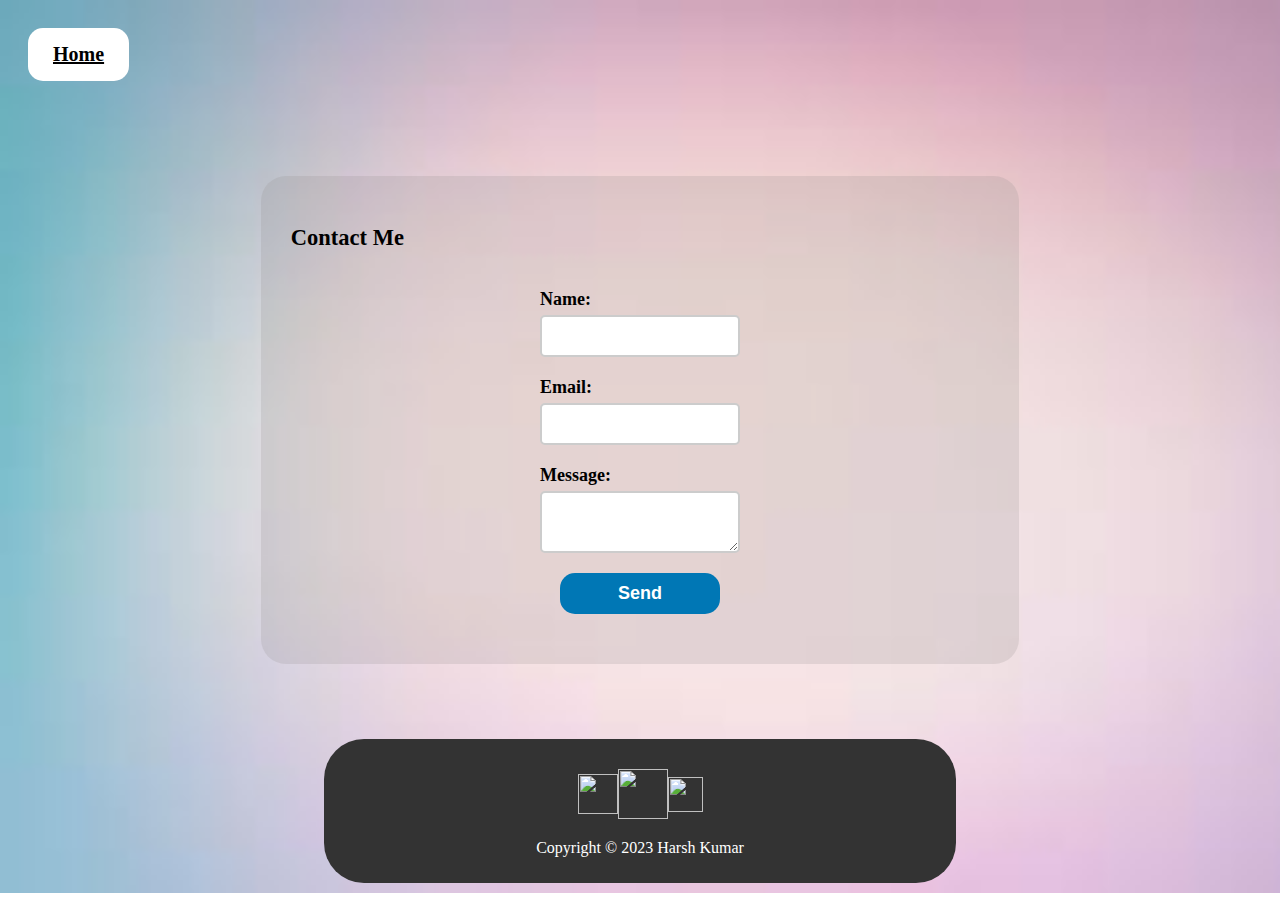
==== contact.html @ 6aa1fd0e "joined about contact pages seperately" ====
<!DOCTYPE html>
<html lang="en">
<head>
    <meta charset="UTF-8">
    <meta http-equiv="X-UA-Compatible" content="IE=edge">
    <meta name="viewport" content="width=device-width, initial-scale=1.0">
    <link rel="icon" type="jpg" href="WhatsApp Image 2023-03-30 at 13.04.11.jpg" id="iconphoto">
    <title>Contact</title>
    <link rel="stylesheet" href="contact.css">
</head>
<body style="background-image: url(background.jpg); background-repeat: no-repeat; background-size:cover; ">
    
    
    <header>
        <nav>
            <a href="index.html" >Home</a>
        </nav>
       
    </header>
    
    
    <section id="contact">
        <h2>Contact Me</h2>
        <form>
          <label for="name">Name:</label>
          <input type="text" id="name" name="name">
          <label for="email">Email:</label>
          <input type="email" id="email" name="email">
          <label for="message">Message:</label>
          <textarea id="message" name="message"></textarea>
          <input type="submit" value="Send">
    
        </form>
      </section>


      <footer>
        <div class="social-links">
            <a href="https://www.instagram.com/hars__05" target="_blank" >
                <img width="40px"; height="40px"; src="https://upload.wikimedia.org/wikipedia/commons/thumb/e/e7/Instagram_logo_2016.svg/2048px-Instagram_logo_2016.svg.png">
              
            </a>
            <a href="https://www.linkedin.com/in/harsh-kumar-b5a970217?lipi=urn%3Ali%3Apage%3Ad_flagship3_profile_view_base_contact_details%3BKNAPLdLSQNK47qSFDerOLg%3D%3D" target="_blank">
              <img width="50px"; height="50px"; src="https://static.vecteezy.com/system/resources/previews/018/930/587/original/linkedin-logo-linkedin-icon-transparent-free-png.png" >
            </a>
            <a href="https://github.com/har-sh310" target="_blank">
                <img width="35px"; height="35px";  src="https://w7.pngwing.com/pngs/914/758/png-transparent-github-social-media-computer-icons-logo-android-github-logo-computer-wallpaper-banner-thumbnail.png" >
            </a>
          </div>
          
          
        </div>
      <p>Copyright &copy; 2023 Harsh Kumar</p>
      </footer>



</body>
</html>
---- contact.css ----
header {
	background-color: #fff; 
	border-radius: 15px;
	margin: 20px;
	padding: 15px;
	display: inline-block;
	text-align: center;

  }
  
  
  nav a {
	
	color: black;
	font-size: 20px;
	font-weight: 800;
	margin: 10px;
  }

 #contact{
  font-size: 15px;
	height:auto;
	justify-content: center;
	align-items: center;
	flex-wrap: wrap;
	background-color:rgba(143, 142, 142, 0.2);
	background-position: center;
     border-radius:25px;
	 padding: 30px;
     margin: 75px 20%;
	
 }

/* Contact section styles */
form {
	display: flex;
	flex-direction: column;
	max-width: 200px;
	margin: auto auto;
  }
  
  label {
	font-size: 18px;
	font-weight: 600;
	margin-top: 20px;
  }
  
  input, textarea {
	font-size: 16px;
	padding: 10px;
	margin-top: 5px;
	border: 2px solid #ccc;
	border-radius: 5px;
  }
  
  input[type="submit"] {
	background-color: #0077B5;
	color: #FFF;
	font-size: 18px;
	font-weight: 600;
	border: none;
	border-radius: 15px;
	
	margin:20px;
	cursor: pointer;
  }
  
  input[type="submit"]:hover {
	background-color: #005F8C;
  }
  
  
 
  
   /* Footer styles */
  footer {
	background-color: #333;
	margin: 10px 25%;
	padding: 10px;
	color: #FFF;
	text-align: center;
	border-radius: 40px;
  }
  
  .social-links {
	display: flex;
	justify-content: center;
	align-items: center;
	margin-top: 20px;
	cursor: pointer;
  }
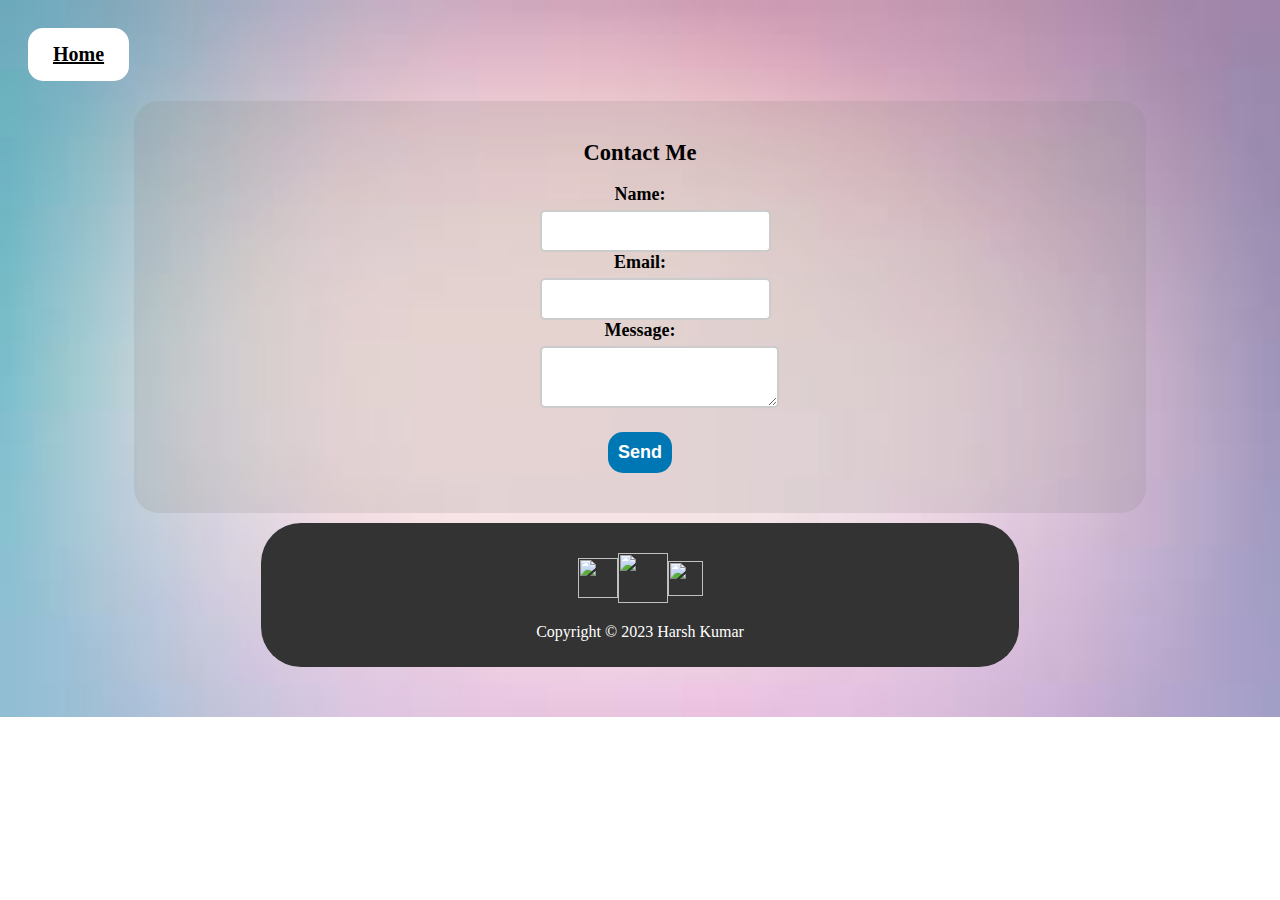
==== commit a1d03a9e: "changed some margin and padding styles" ====
--- a/contact.html
+++ b/contact.html
@@ -20,7 +20,7 @@
     
     
     <section id="contact">
-        <h2>Contact Me</h2>
+        <h2 style="text-align: center;">Contact Me</h2>
         <form>
           <label for="name">Name:</label>
           <input type="text" id="name" name="name">
--- a/contact.css
+++ b/contact.css
@@ -19,7 +19,7 @@
   }
 
  #contact{
-  font-size: 15px;
+    font-size: 15px;
 	height:auto;
 	justify-content: center;
 	align-items: center;
@@ -27,17 +27,18 @@
 	background-color:rgba(143, 142, 142, 0.2);
 	background-position: center;
      border-radius:25px;
-	 padding: 30px;
-     margin: 75px 20%;
-	
+	 padding: 20px;
+     margin: auto 10%;
+	text-align: center;
  }
 
 /* Contact section styles */
 form {
-	display: flex;
+	display: inline-block;
 	flex-direction: column;
 	max-width: 200px;
 	margin: auto auto;
+    text-align: center;
   }
   
   label {
@@ -76,7 +77,7 @@
    /* Footer styles */
   footer {
 	background-color: #333;
-	margin: 10px 25%;
+	margin: 10px 20%;
 	padding: 10px;
 	color: #FFF;
 	text-align: center;
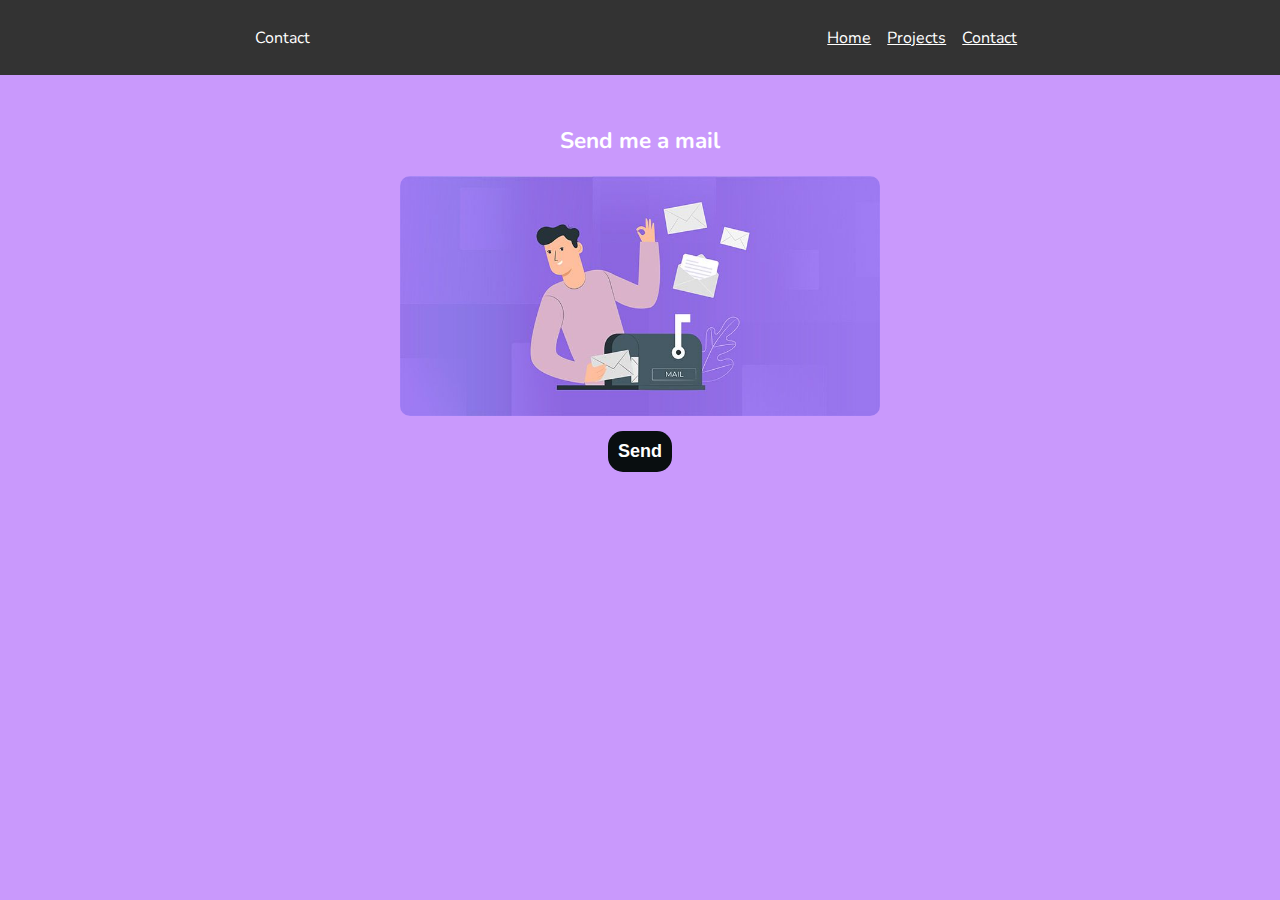
==== commit bf07f5ff: "changed the whole look" ====
--- a/contact.html
+++ b/contact.html
@@ -8,52 +8,33 @@
     <title>Contact</title>
     <link rel="stylesheet" href="contact.css">
 </head>
-<body style="background-image: url(background.jpg); background-repeat: no-repeat; background-size:cover; ">
-    
-    
-    <header>
-        <nav>
-            <a href="index.html" >Home</a>
-        </nav>
-       
-    </header>
+<body>
+  
+  <header>
+    <nav>
+      <div class="left">Contact</div>
+      <div class="right">
+        <ul>
+        <a href="index.html">Home</a> 
+        <a href="projects.html">Projects</a>
+        <a href="contact.html">Contact</a>
+        </ul>
+      </div>
+    </nav>
+
+  </header>
     
     
     <section id="contact">
-        <h2 style="text-align: center;">Contact Me</h2>
-        <form>
-          <label for="name">Name:</label>
-          <input type="text" id="name" name="name">
-          <label for="email">Email:</label>
-          <input type="email" id="email" name="email">
-          <label for="message">Message:</label>
-          <textarea id="message" name="message"></textarea>
-          <input type="submit" value="Send">
-    
-        </form>
+        
+      <h2>Send me a mail</h2>
+        <div> <img src="mail.jpg" alt="mail"></div>
+         <a href="mailto:harshkumarsingh54321@gmail.com">
+          <input type="submit" value="Send"  >
+        </a>
+
       </section>
-
-
-      <footer>
-        <div class="social-links">
-            <a href="https://www.instagram.com/hars__05" target="_blank" >
-                <img width="40px"; height="40px"; src="https://upload.wikimedia.org/wikipedia/commons/thumb/e/e7/Instagram_logo_2016.svg/2048px-Instagram_logo_2016.svg.png">
-              
-            </a>
-            <a href="https://www.linkedin.com/in/harsh-kumar-b5a970217?lipi=urn%3Ali%3Apage%3Ad_flagship3_profile_view_base_contact_details%3BKNAPLdLSQNK47qSFDerOLg%3D%3D" target="_blank">
-              <img width="50px"; height="50px"; src="https://static.vecteezy.com/system/resources/previews/018/930/587/original/linkedin-logo-linkedin-icon-transparent-free-png.png" >
-            </a>
-            <a href="https://github.com/har-sh310" target="_blank">
-                <img width="35px"; height="35px";  src="https://w7.pngwing.com/pngs/914/758/png-transparent-github-social-media-computer-icons-logo-android-github-logo-computer-wallpaper-banner-thumbnail.png" >
-            </a>
-          </div>
-          
-          
-        </div>
-      <p>Copyright &copy; 2023 Harsh Kumar</p>
-      </footer>
-
-
+    </div>
 
 </body>
 </html>
--- a/contact.css
+++ b/contact.css
@@ -1,53 +1,64 @@
+@import url('https://fonts.googleapis.com/css2?family=Nunito:wght@500&family=Roboto+Mono:wght@500&family=Work+Sans&display=swap');
 
-header {
-	background-color: #fff; 
-	border-radius: 15px;
-	margin: 20px;
-	padding: 15px;
-	display: inline-block;
-	text-align: center;
+*{
+	padding: 0;
+	margin: 0;
+}
+body{
+	
+	background-color:rgb(201, 153, 252) ;
+	color: white;
+	font-family: 'Nunito', sans-serif;
+	font-size: 16px;
+	height: auto;
+}
 
-  }
-  
-  
-  nav a {
+
+nav{
+	display: flex;
+	justify-content: space-around;
+	align-items: center;
+	background-color: #333;
+	height: 75px;
+
+}
+nav ul {
 	
-	color: black;
-	font-size: 20px;
-	font-weight: 800;
-	margin: 10px;
-  }
+	display: flex;
+	align-items:center;
+	justify-content:space-evenly;
+
+}
+nav ul a{
+	list-style: none;
+	margin: 0 8px;
+	color:white;
+}
 
  #contact{
     font-size: 15px;
-	height:auto;
 	justify-content: center;
 	align-items: center;
-	flex-wrap: wrap;
-	background-color:rgba(143, 142, 142, 0.2);
-	background-position: center;
-     border-radius:25px;
+     border-radius:20px;
 	 padding: 20px;
-     margin: auto 10%;
+     margin: 30px 20px ;
 	text-align: center;
+ }
+#contact h2{
+	margin-bottom: 20px;
+}
+
+ img{
+	width: 40%;
+	border-radius: 10px;
  }
 
 /* Contact section styles */
-form {
-	display: inline-block;
-	flex-direction: column;
-	max-width: 200px;
-	margin: auto auto;
-    text-align: center;
-  }
+
   
-  label {
-	font-size: 18px;
-	font-weight: 600;
-	margin-top: 20px;
-  }
   
-  input, textarea {
+  
+  input {
 	font-size: 16px;
 	padding: 10px;
 	margin-top: 5px;
@@ -56,19 +67,18 @@
   }
   
   input[type="submit"] {
-	background-color: #0077B5;
+	background-color: #090e10;
 	color: #FFF;
 	font-size: 18px;
 	font-weight: 600;
 	border: none;
 	border-radius: 15px;
-	
-	margin:20px;
+	margin:10px;
 	cursor: pointer;
   }
   
   input[type="submit"]:hover {
-	background-color: #005F8C;
+	background-color: #3b40d4;
   }
   
   
@@ -77,7 +87,7 @@
    /* Footer styles */
   footer {
 	background-color: #333;
-	margin: 10px 20%;
+	margin: 10px 10%;
 	padding: 10px;
 	color: #FFF;
 	text-align: center;
